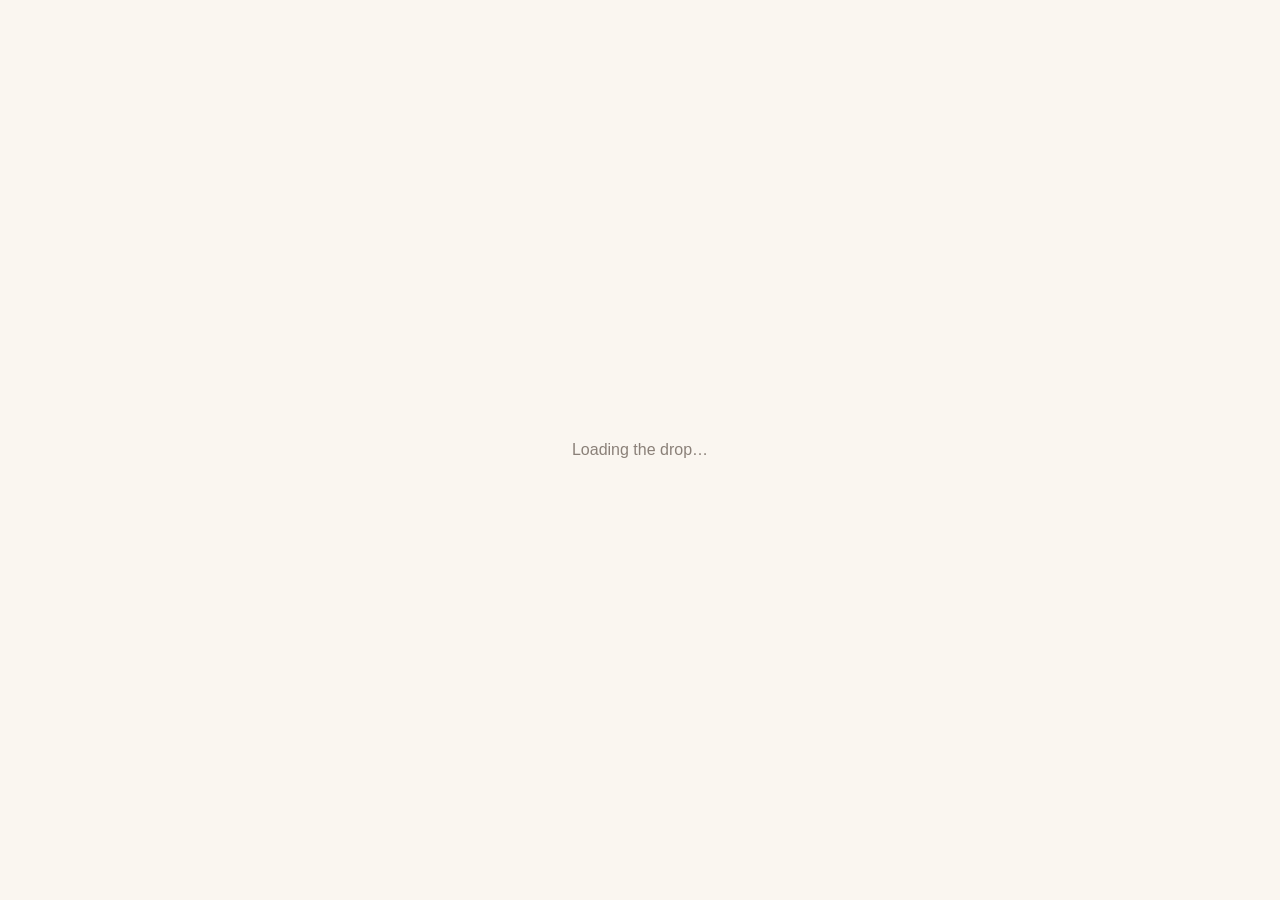
==== index.html @ 8b2adf84 "Add files via upload" ====
<!DOCTYPE html>
<html lang="en">
<head>
<meta charset="UTF-8" />
<meta name="viewport" content="width=device-width, initial-scale=1, viewport-fit=cover, maximum-scale=1" />
<title>The Elo Edit</title>
<link rel="stylesheet" href="css/style.css" />
</head>
<body>

<div id="app" class="story-app">
  <div class="loading-state" id="loadingState">Loading the drop…</div>
</div>

<script src="https://cdn.jsdelivr.net/npm/@supabase/supabase-js@2"></script>
<script src="js/supabaseClient.js"></script>
<script src="js/buyer.js"></script>
</body>
</html>
---- css/style.css ----
:root {
  --cream: #faf6f0;
  --ink: #221f1c;
  --muted: #8a8078;
  --accent: #c98f7a;
  --line: #e8ded3;
  --danger: #b3453a;
  --success: #4a7a5c;
  font-size: 16px;
}

* { box-sizing: border-box; }

html, body {
  margin: 0;
  padding: 0;
  background: var(--cream);
  color: var(--ink);
  font-family: -apple-system, BlinkMacSystemFont, "Segoe UI", Helvetica, Arial, sans-serif;
  height: 100%;
  overflow: hidden;
}

a { color: inherit; }

button {
  font-family: inherit;
  cursor: pointer;
  border: none;
}

/* ---------- Buyer story feed ---------- */

.story-app {
  position: relative;
  height: 100dvh;
  width: 100%;
  max-width: 480px;
  margin: 0 auto;
  overflow: hidden;
  background: #000;
}

.brand-bar {
  position: absolute;
  top: 0; left: 0; right: 0;
  z-index: 20;
  padding: 14px 16px 8px;
  display: flex;
  align-items: center;
  justify-content: space-between;
  color: #fff;
  text-shadow: 0 1px 4px rgba(0,0,0,0.5);
  pointer-events: none;
}

.brand-bar .brand-name {
  font-weight: 600;
  letter-spacing: 0.02em;
  font-size: 1rem;
}

.progress-track {
  position: absolute;
  top: 0; left: 0; right: 0;
  z-index: 21;
  display: flex;
  gap: 4px;
  padding: 8px 10px 0;
}

.progress-seg {
  flex: 1;
  height: 3px;
  border-radius: 3px;
  background: rgba(255,255,255,0.35);
  overflow: hidden;
}

.progress-seg .fill {
  height: 100%;
  width: 0%;
  background: #fff;
}

.progress-seg.done .fill { width: 100%; }

.card-stack {
  position: relative;
  height: 100%;
  width: 100%;
}

.story-card {
  position: absolute;
  inset: 0;
  display: none;
  flex-direction: column;
}

.story-card.active { display: flex; }

.story-photo {
  flex: 1;
  width: 100%;
  object-fit: cover;
  background: #111;
  min-height: 0;
}

.tap-zone {
  position: absolute;
  top: 0;
  bottom: 140px;
  width: 34%;
  z-index: 15;
}
.tap-zone.left { left: 0; }
.tap-zone.right { right: 0; }

.story-info {
  padding: 14px 16px calc(18px + env(safe-area-inset-bottom));
  background: linear-gradient(to top, rgba(0,0,0,0.85), rgba(0,0,0,0));
  color: #fff;
  position: relative;
  z-index: 18;
}

.story-info .brand {
  font-weight: 700;
  font-size: 1.05rem;
  margin: 0 0 2px;
}

.story-info .item-name {
  font-size: 0.9rem;
  opacity: 0.9;
  margin: 0 0 6px;
}

.story-meta {
  display: flex;
  gap: 10px;
  font-size: 0.8rem;
  opacity: 0.85;
  margin-bottom: 10px;
  flex-wrap: wrap;
}

.story-meta span {
  background: rgba(255,255,255,0.15);
  padding: 2px 8px;
  border-radius: 20px;
}

.story-price {
  font-size: 1.4rem;
  font-weight: 700;
  margin-bottom: 12px;
}

.buy-btn {
  display: block;
  width: 100%;
  background: var(--accent);
  color: #fff;
  padding: 14px;
  border-radius: 12px;
  font-size: 1rem;
  font-weight: 700;
  text-align: center;
  text-decoration: none;
}

.buy-btn:active { opacity: 0.85; }

.empty-state, .loading-state {
  height: 100%;
  display: flex;
  flex-direction: column;
  align-items: center;
  justify-content: center;
  gap: 8px;
  color: var(--muted);
  background: var(--cream);
  text-align: center;
  padding: 32px;
}

.empty-state h2 {
  color: var(--ink);
  font-size: 1.2rem;
  margin: 0;
}

.nav-links {
  position: absolute;
  bottom: 12px;
  left: 0; right: 0;
  text-align: center;
  font-size: 0.8rem;
}

.nav-links a {
  text-decoration: underline;
}

/* ---------- Shared form pages (submit / admin) ---------- */

.page {
  min-height: 100dvh;
  overflow-y: auto;
  background: var(--cream);
  padding: 24px 18px 60px;
  max-width: 520px;
  margin: 0 auto;
}

.page header {
  margin-bottom: 20px;
}

.page h1 {
  font-size: 1.4rem;
  margin: 0 0 4px;
}

.page .subtitle {
  color: var(--muted);
  font-size: 0.9rem;
  margin: 0;
}

.field {
  margin-bottom: 16px;
}

.field label {
  display: block;
  font-size: 0.85rem;
  font-weight: 600;
  margin-bottom: 6px;
}

.field .hint {
  font-size: 0.75rem;
  color: var(--muted);
  margin-top: 4px;
}

.field input[type="text"],
.field input[type="number"],
.field input[type="email"],
.field input[type="password"],
.field textarea,
.field select {
  width: 100%;
  padding: 12px;
  border: 1px solid var(--line);
  border-radius: 10px;
  background: #fff;
  font-size: 0.95rem;
  font-family: inherit;
  color: var(--ink);
}

.field textarea { resize: vertical; min-height: 80px; }

.field input[type="file"] {
  width: 100%;
  padding: 10px 0;
}

.two-col {
  display: grid;
  grid-template-columns: 1fr 1fr;
  gap: 12px;
}

.submit-btn {
  width: 100%;
  padding: 14px;
  border-radius: 12px;
  background: var(--ink);
  color: #fff;
  font-size: 1rem;
  font-weight: 700;
  margin-top: 8px;
}

.submit-btn:disabled { opacity: 0.5; }

.status-msg {
  margin-top: 14px;
  padding: 12px;
  border-radius: 10px;
  font-size: 0.9rem;
  display: none;
}

.status-msg.show { display: block; }
.status-msg.success { background: #e7f0ea; color: var(--success); }
.status-msg.error { background: #f5e6e4; color: var(--danger); }

/* ---------- Admin dashboard ---------- */

.admin-login {
  max-width: 360px;
  margin: 80px auto;
  padding: 0 18px;
}

.tabs {
  display: flex;
  gap: 8px;
  margin-bottom: 18px;
  border-bottom: 1px solid var(--line);
}

.tab-btn {
  background: none;
  padding: 10px 4px;
  font-size: 0.9rem;
  font-weight: 600;
  color: var(--muted);
  border-bottom: 2px solid transparent;
}

.tab-btn.active {
  color: var(--ink);
  border-bottom-color: var(--accent);
}

.admin-card {
  background: #fff;
  border: 1px solid var(--line);
  border-radius: 14px;
  padding: 14px;
  margin-bottom: 14px;
  display: flex;
  gap: 12px;
}

.admin-card img {
  width: 84px;
  height: 84px;
  object-fit: cover;
  border-radius: 10px;
  background: var(--line);
  flex-shrink: 0;
}

.admin-card .details {
  flex: 1;
  min-width: 0;
}

.admin-card .details h3 {
  margin: 0 0 2px;
  font-size: 0.95rem;
}

.admin-card .details p {
  margin: 0 0 2px;
  font-size: 0.8rem;
  color: var(--muted);
}

.admin-card .actions {
  display: flex;
  gap: 8px;
  margin-top: 8px;
  flex-wrap: wrap;
}

.chip-btn {
  font-size: 0.78rem;
  font-weight: 600;
  padding: 6px 12px;
  border-radius: 20px;
}

.chip-btn.approve { background: var(--success); color: #fff; }
.chip-btn.reject { background: var(--danger); color: #fff; }
.chip-btn.sold { background: var(--ink); color: #fff; }
.chip-btn.relist { background: var(--accent); color: #fff; }

.empty-list {
  color: var(--muted);
  font-size: 0.9rem;
  padding: 30px 0;
  text-align: center;
}

.logout-link {
  font-size: 0.8rem;
  color: var(--muted);
  text-decoration: underline;
  float: right;
}
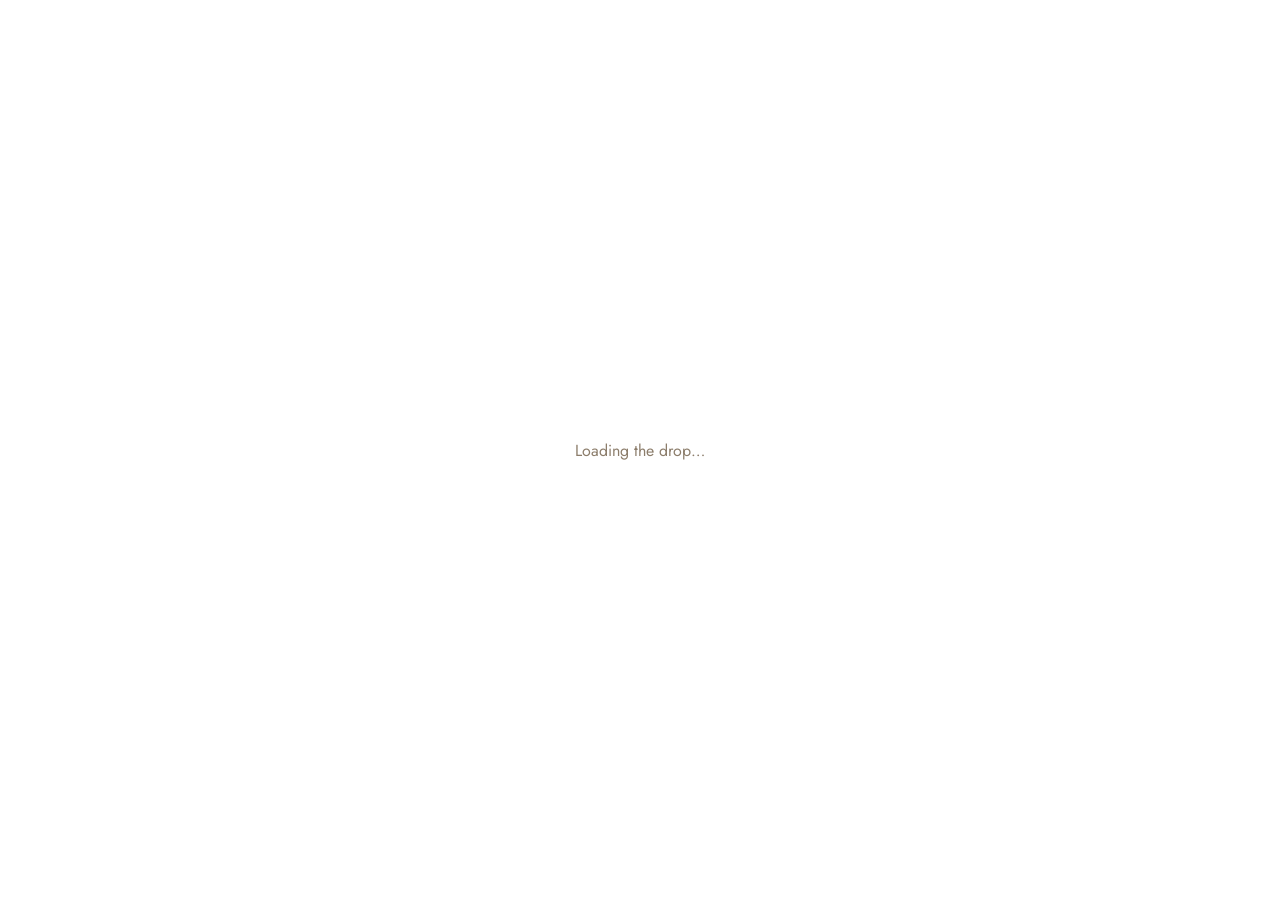
==== commit ef6a11d3: "Add files via upload" ====
--- a/index.html
+++ b/index.html
@@ -5,8 +5,12 @@
 <meta name="viewport" content="width=device-width, initial-scale=1, viewport-fit=cover, maximum-scale=1" />
 <title>The Elo Edit</title>
 <link rel="stylesheet" href="css/style.css" />
+<link rel="icon" type="image/png" sizes="32x32" href="favicon-32x32.png">
+<link rel="icon" type="image/png" sizes="16x16" href="favicon-16x16.png">
+<link rel="apple-touch-icon" sizes="180x180" href="apple-touch-icon.png">
+<link rel="icon" href="favicon.ico">
 </head>
-<body>
+<body class="lock-scroll">
 
 <div id="app" class="story-app">
   <div class="loading-state" id="loadingState">Loading the drop…</div>
--- a/css/style.css
+++ b/css/style.css
@@ -1,11 +1,16 @@
+@import url('https://fonts.googleapis.com/css2?family=Cormorant+Garamond:ital,wght@0,500;0,600;1,500&family=Jost:wght@400;500;600&display=swap');
+
 :root {
-  --cream: #faf6f0;
-  --ink: #221f1c;
-  --muted: #8a8078;
-  --accent: #c98f7a;
-  --line: #e8ded3;
-  --danger: #b3453a;
-  --success: #4a7a5c;
+  --cream: #ffffff;
+  --ink: #1c1917;
+  --muted: #8c7d6b;
+  --accent: #7a2420;
+  --accent-soft: #b9bcc0;
+  --line: #e6d9c3;
+  --danger: #a13a2f;
+  --success: #55735a;
+  --font-display: 'Cormorant Garamond', Georgia, 'Times New Roman', serif;
+  --font-body: 'Jost', -apple-system, BlinkMacSystemFont, "Segoe UI", Helvetica, Arial, sans-serif;
   font-size: 16px;
 }
 
@@ -16,7 +21,18 @@
   padding: 0;
   background: var(--cream);
   color: var(--ink);
-  font-family: -apple-system, BlinkMacSystemFont, "Segoe UI", Helvetica, Arial, sans-serif;
+  font-family: var(--font-body);
+}
+
+h1 {
+  font-family: var(--font-display);
+  font-weight: 600;
+  margin: 0 0 4px;
+}
+
+/* Only the full-screen story feed locks scrolling on the page itself —
+   it manages its own fixed viewport. Form pages (submit/admin) scroll normally. */
+body.lock-scroll {
   height: 100%;
   overflow: hidden;
 }
@@ -39,25 +55,51 @@
   margin: 0 auto;
   overflow: hidden;
   background: #000;
+  touch-action: none;
 }
 
 .brand-bar {
   position: absolute;
   top: 0; left: 0; right: 0;
   z-index: 20;
-  padding: 14px 16px 8px;
-  display: flex;
+  padding: 16px 16px 8px;
+  display: grid;
+  grid-template-columns: 1fr auto 1fr;
   align-items: center;
-  justify-content: space-between;
   color: #fff;
   text-shadow: 0 1px 4px rgba(0,0,0,0.5);
   pointer-events: none;
 }
 
 .brand-bar .brand-name {
-  font-weight: 600;
-  letter-spacing: 0.02em;
-  font-size: 1rem;
+  grid-column: 2;
+  justify-self: center;
+  font-family: var(--font-display);
+  font-weight: 500;
+  font-style: italic;
+  letter-spacing: 0.01em;
+  font-size: 1.45rem;
+}
+
+.brand-bar .nav-link {
+  pointer-events: auto;
+  color: #fff;
+  font-family: var(--font-body);
+  font-weight: 500;
+  font-size: 0.7rem;
+  letter-spacing: 0.09em;
+  text-transform: uppercase;
+  text-decoration: none;
+}
+
+.brand-bar .nav-link.nav-left {
+  grid-column: 1;
+  justify-self: start;
+}
+
+.brand-bar .nav-link.nav-right {
+  grid-column: 3;
+  justify-self: end;
 }
 
 .progress-track {
@@ -118,6 +160,31 @@
 .tap-zone.left { left: 0; }
 .tap-zone.right { right: 0; }
 
+.photo-dots {
+  position: absolute;
+  top: 50%;
+  right: 12px;
+  transform: translateY(-50%);
+  z-index: 18;
+  display: flex;
+  flex-direction: column;
+  gap: 6px;
+  pointer-events: none;
+}
+
+.photo-dots .dot {
+  width: 6px;
+  height: 6px;
+  border-radius: 50%;
+  background: rgba(255,255,255,0.4);
+}
+
+.photo-dots .dot.active {
+  background: #fff;
+  width: 7px;
+  height: 7px;
+}
+
 .story-info {
   padding: 14px 16px calc(18px + env(safe-area-inset-bottom));
   background: linear-gradient(to top, rgba(0,0,0,0.85), rgba(0,0,0,0));
@@ -157,6 +224,13 @@
   font-size: 1.4rem;
   font-weight: 700;
   margin-bottom: 12px;
+}
+
+.orig-price {
+  font-size: 0.85rem;
+  font-weight: 400;
+  opacity: 0.7;
+  text-decoration: line-through;
 }
 
 .buy-btn {
@@ -188,6 +262,7 @@
 }
 
 .empty-state h2 {
+  font-family: var(--font-display);
   color: var(--ink);
   font-size: 1.2rem;
   margin: 0;
@@ -203,6 +278,80 @@
 
 .nav-links a {
   text-decoration: underline;
+}
+
+/* ---------- Shop grid (browse everything available) ---------- */
+
+.filter-bar {
+  display: flex;
+  gap: 8px;
+  overflow-x: auto;
+  padding-bottom: 4px;
+  margin-bottom: 16px;
+  -webkit-overflow-scrolling: touch;
+}
+
+.filter-bar select {
+  flex: 0 0 auto;
+  padding: 8px 12px;
+  border: 1px solid var(--line);
+  border-radius: 20px;
+  background: #fff;
+  font-size: 0.78rem;
+  color: var(--ink);
+  font-family: inherit;
+}
+
+.shop-grid {
+  display: grid;
+  grid-template-columns: repeat(2, minmax(0, 1fr));
+  gap: 14px;
+}
+
+.shop-card {
+  display: block;
+  background: #fff;
+  border: 1px solid var(--line);
+  border-radius: 14px;
+  overflow: hidden;
+  text-decoration: none;
+  color: var(--ink);
+}
+
+.shop-card-photo {
+  width: 100%;
+  aspect-ratio: 1;
+  background-size: cover;
+  background-position: center;
+  background-color: var(--line);
+}
+
+.shop-card-body {
+  padding: 10px 12px 12px;
+}
+
+.shop-card-brand {
+  margin: 0;
+  font-weight: 700;
+  font-size: 0.85rem;
+}
+
+.shop-card-name {
+  margin: 2px 0 0;
+  font-size: 0.78rem;
+  color: var(--muted);
+}
+
+.shop-card-price {
+  margin: 6px 0 0;
+  font-weight: 700;
+  font-size: 0.95rem;
+}
+
+.shop-card-size {
+  margin: 2px 0 0;
+  font-size: 0.75rem;
+  color: var(--muted);
 }
 
 /* ---------- Shared form pages (submit / admin) ---------- */
@@ -220,9 +369,22 @@
   margin-bottom: 20px;
 }
 
+.page-nav {
+  margin-bottom: 10px;
+}
+
+.page-nav a {
+  font-family: var(--font-body);
+  font-size: 0.72rem;
+  font-weight: 600;
+  letter-spacing: 0.09em;
+  text-transform: uppercase;
+  color: var(--muted);
+  text-decoration: none;
+}
+
 .page h1 {
-  font-size: 1.4rem;
-  margin: 0 0 4px;
+  font-size: 1.75rem;
 }
 
 .page .subtitle {
@@ -290,6 +452,13 @@
 
 .submit-btn:disabled { opacity: 0.5; }
 
+.submit-btn.secondary {
+  background: #fff;
+  color: var(--ink);
+  border: 1px solid var(--line);
+  margin-top: 10px;
+}
+
 .status-msg {
   margin-top: 14px;
   padding: 12px;
@@ -317,6 +486,34 @@
   border-bottom: 1px solid var(--line);
 }
 
+.dm-filter-bar {
+  display: flex;
+  gap: 8px;
+  margin-bottom: 14px;
+}
+
+.filter-chip {
+  font-size: 0.78rem;
+  font-weight: 600;
+  padding: 6px 14px;
+  border-radius: 20px;
+  background: #fff;
+  border: 1px solid var(--line);
+  color: var(--muted);
+}
+
+.filter-chip.active {
+  background: var(--ink);
+  border-color: var(--ink);
+  color: #fff;
+}
+
+.move-controls {
+  display: flex;
+  gap: 8px;
+  margin-top: 8px;
+}
+
 .tab-btn {
   background: none;
   padding: 10px 4px;
@@ -337,21 +534,95 @@
   border-radius: 14px;
   padding: 14px;
   margin-bottom: 14px;
-  display: flex;
-  gap: 12px;
-}
-
-.admin-card img {
-  width: 84px;
-  height: 84px;
+}
+
+.admin-photos {
+  display: flex;
+  gap: 8px;
+  overflow-x: auto;
+  padding-bottom: 4px;
+  margin-bottom: 10px;
+  -webkit-overflow-scrolling: touch;
+}
+
+.admin-photo-thumb {
+  position: relative;
+  flex: 0 0 auto;
+  width: 72px;
+}
+
+.admin-photo-thumb img {
+  width: 72px;
+  height: 72px;
   object-fit: cover;
-  border-radius: 10px;
+  border-radius: 8px;
   background: var(--line);
-  flex-shrink: 0;
+  display: block;
+  border: 2px solid transparent;
+}
+
+.admin-photo-thumb.primary img {
+  border-color: var(--accent);
+}
+
+.admin-photo-thumb .primary-badge {
+  position: absolute;
+  bottom: 2px; left: 2px; right: 2px;
+  background: var(--accent);
+  color: #fff;
+  font-size: 0.6rem;
+  text-align: center;
+  border-radius: 5px;
+  padding: 1px 0;
+  font-weight: 700;
+}
+
+.admin-photo-thumb .set-primary-btn {
+  position: absolute;
+  bottom: 2px; left: 2px; right: 2px;
+  background: rgba(0,0,0,0.55);
+  color: #fff;
+  font-size: 0.6rem;
+  text-align: center;
+  border-radius: 5px;
+  padding: 1px 0;
+  border: none;
+  cursor: pointer;
+}
+
+.admin-photo-thumb .remove-photo-btn {
+  position: absolute;
+  top: -6px; right: -6px;
+  width: 18px; height: 18px;
+  border-radius: 50%;
+  background: var(--danger);
+  color: #fff;
+  border: none;
+  font-size: 0.7rem;
+  line-height: 1;
+  cursor: pointer;
+}
+
+.admin-add-photo-tile {
+  flex: 0 0 auto;
+  width: 72px; height: 72px;
+  border-radius: 8px;
+  border: 1.5px dashed var(--line);
+  background: #fff;
+  color: var(--muted);
+  font-size: 0.65rem;
+  display: flex;
+  align-items: center;
+  justify-content: center;
+  text-align: center;
+  cursor: pointer;
+}
+
+.admin-add-photo-input {
+  display: none;
 }
 
 .admin-card .details {
-  flex: 1;
   min-width: 0;
 }
 
@@ -385,6 +656,72 @@
 .chip-btn.sold { background: var(--ink); color: #fff; }
 .chip-btn.relist { background: var(--accent); color: #fff; }
 
+.tag-chips {
+  display: flex;
+  gap: 6px;
+  flex-wrap: wrap;
+  margin-top: 8px;
+}
+
+.tag-chip {
+  font-size: 0.72rem;
+  padding: 4px 10px;
+  border-radius: 20px;
+  background: #fff;
+  border: 1px solid var(--line);
+  color: var(--muted);
+}
+
+.tag-chip.active {
+  background: var(--ink);
+  border-color: var(--ink);
+  color: #fff;
+}
+
+.dm-toggle.active {
+  background: var(--success);
+  border-color: var(--success);
+  color: #fff;
+}
+
+.status-badge {
+  display: inline-block;
+  font-size: 0.72rem;
+  font-weight: 600;
+  padding: 3px 10px;
+  border-radius: 20px;
+  margin-top: 8px;
+}
+
+.status-badge.scheduled {
+  background: #fbead2;
+  color: #8a5a10;
+}
+
+.status-badge.live-now {
+  background: #e7f0ea;
+  color: var(--success);
+}
+
+.schedule-block {
+  margin-top: 10px;
+}
+
+.schedule-block .actions {
+  margin-bottom: 8px;
+}
+
+.schedule-input {
+  width: 100%;
+  padding: 8px 10px;
+  border: 1px solid var(--line);
+  border-radius: 8px;
+  font-size: 0.8rem;
+  font-family: inherit;
+  color: var(--ink);
+  background: #fff;
+}
+
 .empty-list {
   color: var(--muted);
   font-size: 0.9rem;
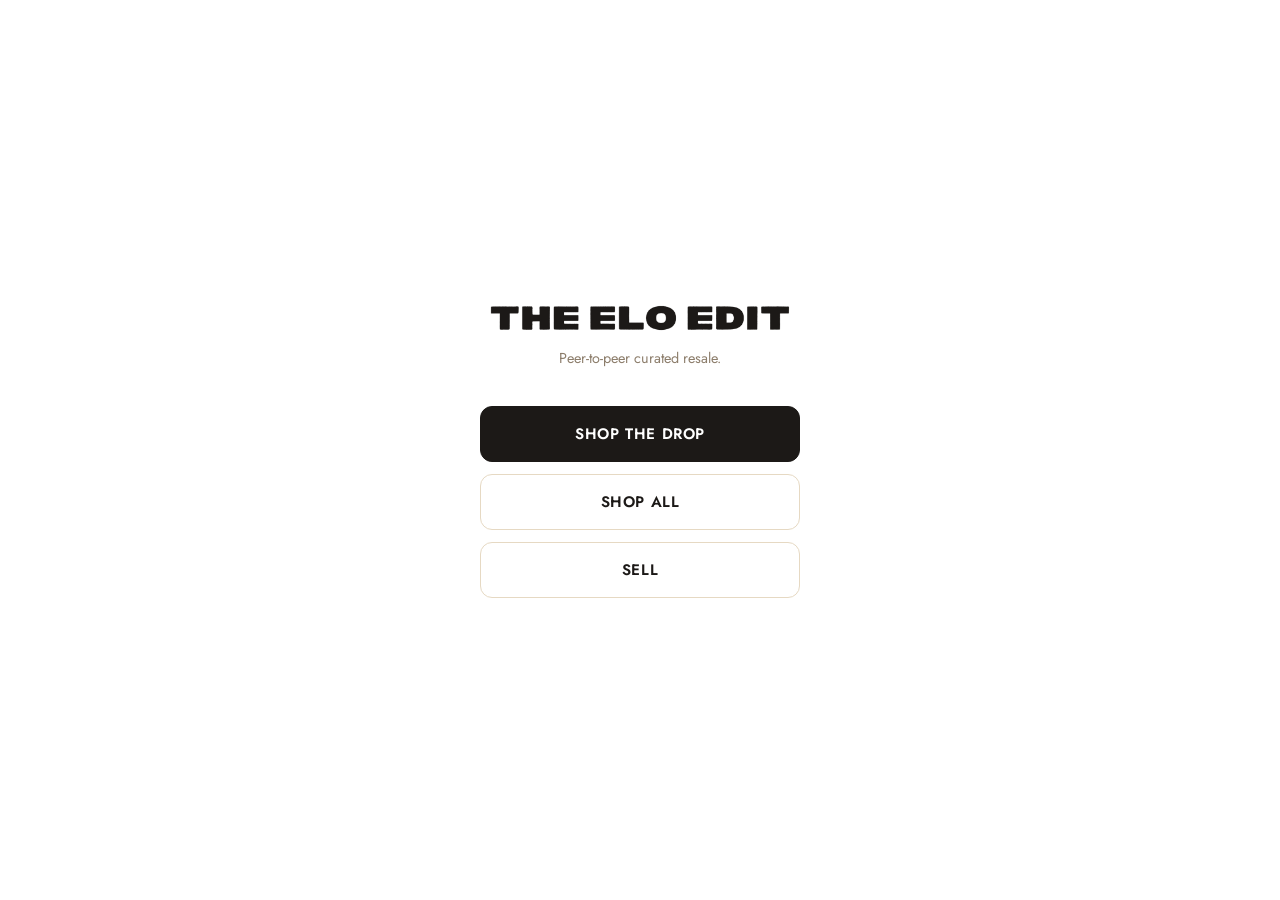
==== commit 83ab40d0: "Update index.html" ====
--- a/index.html
+++ b/index.html
@@ -10,14 +10,18 @@
 <link rel="apple-touch-icon" sizes="180x180" href="apple-touch-icon.png">
 <link rel="icon" href="favicon.ico">
 </head>
-<body class="lock-scroll">
+<body>
 
-<div id="app" class="story-app">
-  <div class="loading-state" id="loadingState">Loading the drop…</div>
+<div class="home">
+  <img class="home-logo" src="img/wordmark-ink.png" alt="The Elo Edit" />
+  <p class="home-tagline">Peer-to-peer curated resale.</p>
+
+  <div class="home-buttons">
+    <a class="home-btn primary" href="drop.html">Shop the Drop</a>
+    <a class="home-btn" href="shop.html">Shop All</a>
+    <a class="home-btn" href="submit.html">Sell</a>
+  </div>
 </div>
 
-<script src="https://cdn.jsdelivr.net/npm/@supabase/supabase-js@2"></script>
-<script src="js/supabaseClient.js"></script>
-<script src="js/buyer.js"></script>
 </body>
 </html>
--- a/css/style.css
+++ b/css/style.css
@@ -45,6 +45,61 @@
   border: none;
 }
 
+/* ---------- Home landing ---------- */
+
+.home {
+  min-height: 100dvh;
+  display: flex;
+  flex-direction: column;
+  align-items: center;
+  justify-content: center;
+  gap: 10px;
+  padding: 24px;
+  background: var(--cream);
+  text-align: center;
+}
+
+.home-logo {
+  height: 32px;
+  width: auto;
+  margin-bottom: 4px;
+}
+
+.home-tagline {
+  color: var(--muted);
+  font-size: 0.9rem;
+  margin: 0 0 28px;
+}
+
+.home-buttons {
+  display: flex;
+  flex-direction: column;
+  gap: 12px;
+  width: 100%;
+  max-width: 320px;
+}
+
+.home-btn {
+  display: block;
+  padding: 16px;
+  border-radius: 12px;
+  font-family: var(--font-body);
+  font-size: 0.95rem;
+  font-weight: 600;
+  letter-spacing: 0.04em;
+  text-transform: uppercase;
+  text-decoration: none;
+  background: #fff;
+  color: var(--ink);
+  border: 1px solid var(--line);
+}
+
+.home-btn.primary {
+  background: var(--ink);
+  color: #fff;
+  border-color: var(--ink);
+}
+
 /* ---------- Buyer story feed ---------- */
 
 .story-app {
@@ -81,6 +136,15 @@
   font-size: 1.45rem;
 }
 
+.brand-bar .brand-logo {
+  grid-column: 2;
+  justify-self: center;
+  display: block;
+  height: 20px;
+  width: auto;
+  filter: drop-shadow(0 1px 4px rgba(0,0,0,0.5));
+}
+
 .brand-bar .nav-link {
   pointer-events: auto;
   color: #fff;
@@ -358,7 +422,6 @@
 
 .page {
   min-height: 100dvh;
-  overflow-y: auto;
   background: var(--cream);
   padding: 24px 18px 60px;
   max-width: 520px;
@@ -367,6 +430,47 @@
 
 .page header {
   margin-bottom: 20px;
+}
+
+.page-logo {
+  display: block;
+  height: 20px;
+  width: auto;
+  margin: 0 auto 16px;
+}
+
+.shop-topbar {
+  position: sticky;
+  top: 0;
+  z-index: 10;
+  display: grid;
+  grid-template-columns: 1fr auto 1fr;
+  align-items: center;
+  background: var(--cream);
+  padding-top: 4px;
+  padding-bottom: 12px;
+}
+
+.shop-topbar .page-logo {
+  grid-column: 2;
+  justify-self: center;
+  margin: 0;
+}
+
+.sell-btn {
+  grid-column: 3;
+  justify-self: end;
+  font-family: var(--font-body);
+  font-size: 0.66rem;
+  font-weight: 600;
+  letter-spacing: 0.08em;
+  text-transform: uppercase;
+  color: #fff;
+  background: var(--ink);
+  padding: 6px 12px;
+  border-radius: 20px;
+  text-decoration: none;
+  white-space: nowrap;
 }
 
 .page-nav {
@@ -649,12 +753,15 @@
   font-weight: 600;
   padding: 6px 12px;
   border-radius: 20px;
-}
-
-.chip-btn.approve { background: var(--success); color: #fff; }
-.chip-btn.reject { background: var(--danger); color: #fff; }
-.chip-btn.sold { background: var(--ink); color: #fff; }
-.chip-btn.relist { background: var(--accent); color: #fff; }
+  background: #fff;
+  border: 1px solid var(--line);
+  color: var(--ink);
+}
+
+.chip-btn.approve { background: var(--success); color: #fff; border-color: var(--success); }
+.chip-btn.reject { background: var(--danger); color: #fff; border-color: var(--danger); }
+.chip-btn.sold { background: var(--ink); color: #fff; border-color: var(--ink); }
+.chip-btn.relist { background: var(--accent); color: #fff; border-color: var(--accent); }
 
 .tag-chips {
   display: flex;
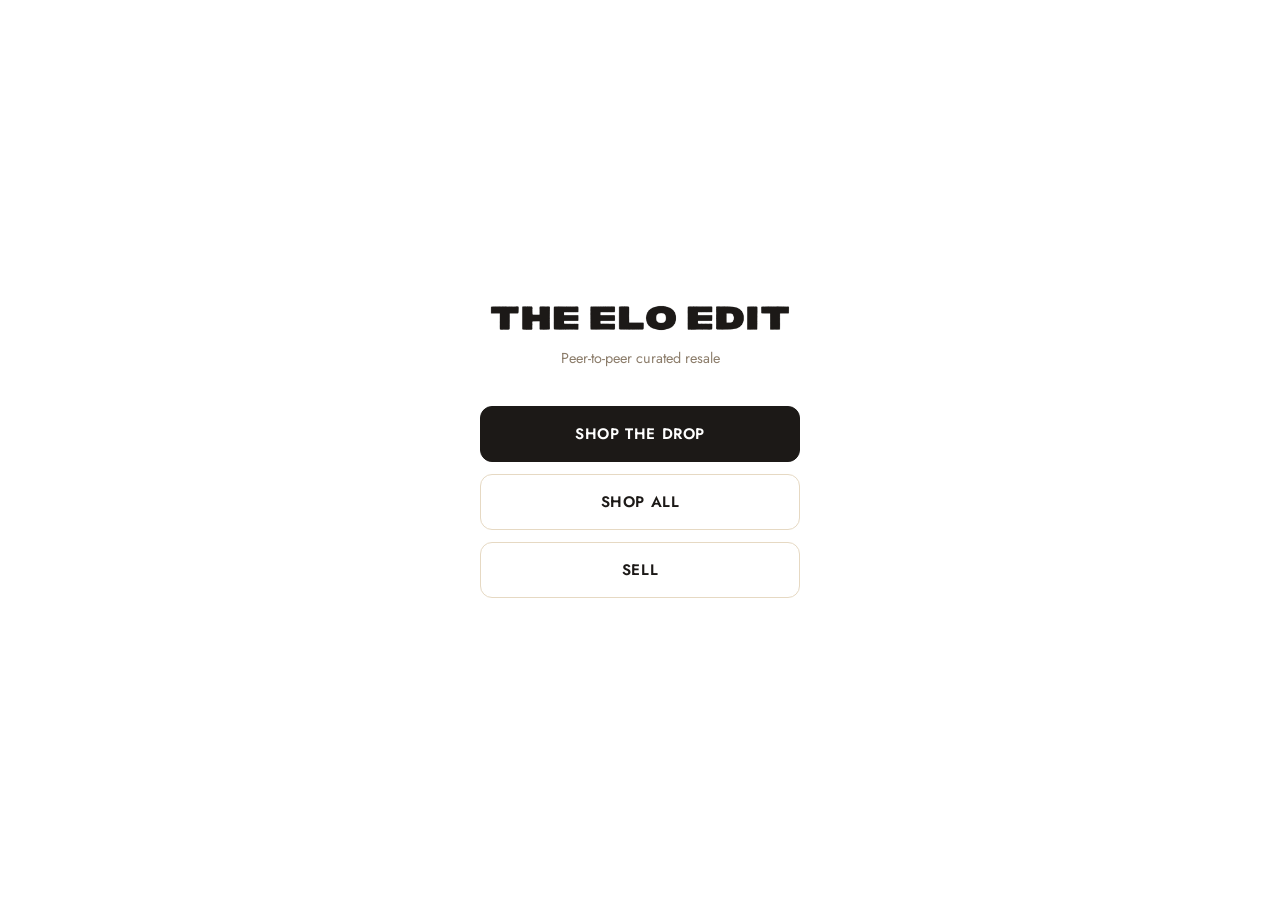
==== commit 379b6ff0: "Update index.html" ====
--- a/index.html
+++ b/index.html
@@ -14,7 +14,7 @@
 
 <div class="home">
   <img class="home-logo" src="img/wordmark-ink.png" alt="The Elo Edit" />
-  <p class="home-tagline">Peer-to-peer curated resale.</p>
+  <p class="home-tagline">Peer-to-peer curated resale</p>
 
   <div class="home-buttons">
     <a class="home-btn primary" href="drop.html">Shop the Drop</a>
